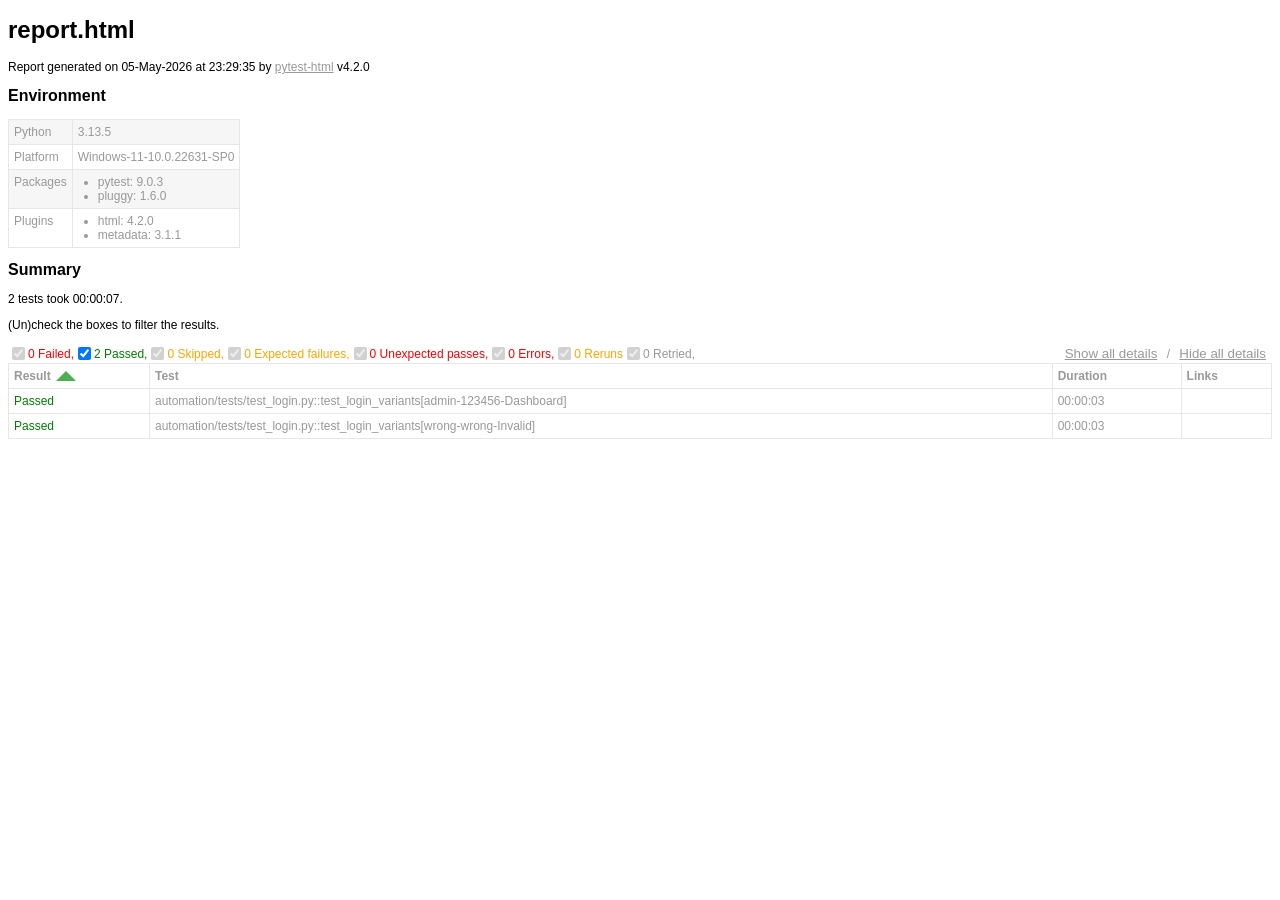
==== reports/report.html @ dd29841c "first commit" ====
<!DOCTYPE html>
<html>
  <head>
    <meta charset="utf-8"/>
    <title id="head-title">report.html</title>
      <style type="text/css">body {
  font-family: Helvetica, Arial, sans-serif;
  font-size: 12px;
  /* do not increase min-width as some may use split screens */
  min-width: 800px;
  color: #999;
}

h1 {
  font-size: 24px;
  color: black;
}

h2 {
  font-size: 16px;
  color: black;
}

p {
  color: black;
}

a {
  color: #999;
}

table {
  border-collapse: collapse;
}

/******************************
 * SUMMARY INFORMATION
 ******************************/
#environment td {
  padding: 5px;
  border: 1px solid #e6e6e6;
  vertical-align: top;
}
#environment tr:nth-child(odd) {
  background-color: #f6f6f6;
}
#environment ul {
  margin: 0;
  padding: 0 20px;
}

/******************************
 * TEST RESULT COLORS
 ******************************/
span.passed,
.passed .col-result {
  color: green;
}

span.skipped,
span.xfailed,
span.rerun,
.skipped .col-result,
.xfailed .col-result,
.rerun .col-result {
  color: orange;
}

span.error,
span.failed,
span.xpassed,
.error .col-result,
.failed .col-result,
.xpassed .col-result {
  color: red;
}

.col-links__extra {
  margin-right: 3px;
}

/******************************
 * RESULTS TABLE
 *
 * 1. Table Layout
 * 2. Extra
 * 3. Sorting items
 *
 ******************************/
/*------------------
 * 1. Table Layout
 *------------------*/
#results-table {
  border: 1px solid #e6e6e6;
  color: #999;
  font-size: 12px;
  width: 100%;
}
#results-table th,
#results-table td {
  padding: 5px;
  border: 1px solid #e6e6e6;
  text-align: left;
}
#results-table th {
  font-weight: bold;
}

/*------------------
 * 2. Extra
 *------------------*/
.logwrapper {
  max-height: 230px;
  overflow-y: scroll;
  background-color: #e6e6e6;
}
.logwrapper.expanded {
  max-height: none;
}
.logwrapper.expanded .logexpander:after {
  content: "collapse [-]";
}
.logwrapper .logexpander {
  z-index: 1;
  position: sticky;
  top: 10px;
  width: max-content;
  border: 1px solid;
  border-radius: 3px;
  padding: 5px 7px;
  margin: 10px 0 10px calc(100% - 80px);
  cursor: pointer;
  background-color: #e6e6e6;
}
.logwrapper .logexpander:after {
  content: "expand [+]";
}
.logwrapper .logexpander:hover {
  color: #000;
  border-color: #000;
}
.logwrapper .log {
  min-height: 40px;
  position: relative;
  top: -50px;
  height: calc(100% + 50px);
  border: 1px solid #e6e6e6;
  color: black;
  display: block;
  font-family: "Courier New", Courier, monospace;
  padding: 5px;
  padding-right: 80px;
  white-space: pre-wrap;
}

div.media {
  border: 1px solid #e6e6e6;
  float: right;
  height: 240px;
  margin: 0 5px;
  overflow: hidden;
  width: 320px;
}

.media-container {
  display: grid;
  grid-template-columns: 25px auto 25px;
  align-items: center;
  flex: 1 1;
  overflow: hidden;
  height: 200px;
}

.media-container--fullscreen {
  grid-template-columns: 0px auto 0px;
}

.media-container__nav--right,
.media-container__nav--left {
  text-align: center;
  cursor: pointer;
}

.media-container__viewport {
  cursor: pointer;
  text-align: center;
  height: inherit;
}
.media-container__viewport img,
.media-container__viewport video {
  object-fit: cover;
  width: 100%;
  max-height: 100%;
}

.media__name,
.media__counter {
  display: flex;
  flex-direction: row;
  justify-content: space-around;
  flex: 0 0 25px;
  align-items: center;
}

.collapsible td:not(.col-links) {
  cursor: pointer;
}
.collapsible td:not(.col-links):hover::after {
  color: #bbb;
  font-style: italic;
  cursor: pointer;
}

.col-result {
  width: 130px;
}
.col-result:hover::after {
  content: " (hide details)";
}

.col-result.collapsed:hover::after {
  content: " (show details)";
}

#environment-header h2:hover::after {
  content: " (hide details)";
  color: #bbb;
  font-style: italic;
  cursor: pointer;
  font-size: 12px;
}

#environment-header.collapsed h2:hover::after {
  content: " (show details)";
  color: #bbb;
  font-style: italic;
  cursor: pointer;
  font-size: 12px;
}

/*------------------
 * 3. Sorting items
 *------------------*/
.sortable {
  cursor: pointer;
}
.sortable.desc:after {
  content: " ";
  position: relative;
  left: 5px;
  bottom: -12.5px;
  border: 10px solid #4caf50;
  border-bottom: 0;
  border-left-color: transparent;
  border-right-color: transparent;
}
.sortable.asc:after {
  content: " ";
  position: relative;
  left: 5px;
  bottom: 12.5px;
  border: 10px solid #4caf50;
  border-top: 0;
  border-left-color: transparent;
  border-right-color: transparent;
}

.hidden, .summary__reload__button.hidden {
  display: none;
}

.summary__data {
  flex: 0 0 550px;
}
.summary__reload {
  flex: 1 1;
  display: flex;
  justify-content: center;
}
.summary__reload__button {
  flex: 0 0 300px;
  display: flex;
  color: white;
  font-weight: bold;
  background-color: #4caf50;
  text-align: center;
  justify-content: center;
  align-items: center;
  border-radius: 3px;
  cursor: pointer;
}
.summary__reload__button:hover {
  background-color: #46a049;
}
.summary__spacer {
  flex: 0 0 550px;
}

.controls {
  display: flex;
  justify-content: space-between;
}

.filters,
.collapse {
  display: flex;
  align-items: center;
}
.filters button,
.collapse button {
  color: #999;
  border: none;
  background: none;
  cursor: pointer;
  text-decoration: underline;
}
.filters button:hover,
.collapse button:hover {
  color: #ccc;
}

.filter__label {
  margin-right: 10px;
}

      </style>
    
  </head>
  <body>
    <h1 id="title">report.html</h1>
    <p>Report generated on 05-May-2026 at 23:29:35 by <a href="https://pypi.python.org/pypi/pytest-html">pytest-html</a>
        v4.2.0</p>
    <div id="environment-header">
      <h2>Environment</h2>
    </div>
    <table id="environment"></table>
    <!-- TEMPLATES -->
      <template id="template_environment_row">
      <tr>
        <td></td>
        <td></td>
      </tr>
    </template>
    <template id="template_results-table__body--empty">
      <tbody class="results-table-row">
        <tr id="not-found-message">
          <td colspan="4">No results found. Check the filters.</td>
        </tr>
      </tbody>
    </template>
    <template id="template_results-table__tbody">
      <tbody class="results-table-row">
        <tr class="collapsible">
        </tr>
        <tr class="extras-row">
          <td class="extra" colspan="4">
            <div class="extraHTML"></div>
            <div class="media">
              <div class="media-container">
                  <div class="media-container__nav--left">&lt;</div>
                  <div class="media-container__viewport">
                    <img src="" />
                    <video controls>
                      <source src="" type="video/mp4">
                    </video>
                  </div>
                  <div class="media-container__nav--right">&gt;</div>
                </div>
                <div class="media__name"></div>
                <div class="media__counter"></div>
            </div>
            <div class="logwrapper">
              <div class="logexpander"></div>
              <div class="log"></div>
            </div>
          </td>
        </tr>
      </tbody>
    </template>
    <!-- END TEMPLATES -->
    <div class="summary">
      <div class="summary__data">
        <h2>Summary</h2>
        <div class="additional-summary prefix">
        </div>
        <p class="run-count">2 tests took 00:00:07.</p>
        <p class="filter">(Un)check the boxes to filter the results.</p>
        <div class="summary__reload">
          <div class="summary__reload__button hidden" onclick="location.reload()">
            <div>There are still tests running. <br />Reload this page to get the latest results!</div>
          </div>
        </div>
        <div class="summary__spacer"></div>
        <div class="controls">
          <div class="filters">
            <input checked="true" class="filter" name="filter_checkbox" type="checkbox" data-test-result="failed" disabled>
            <span class="failed">0 Failed,</span>
            <input checked="true" class="filter" name="filter_checkbox" type="checkbox" data-test-result="passed" >
            <span class="passed">2 Passed,</span>
            <input checked="true" class="filter" name="filter_checkbox" type="checkbox" data-test-result="skipped" disabled>
            <span class="skipped">0 Skipped,</span>
            <input checked="true" class="filter" name="filter_checkbox" type="checkbox" data-test-result="xfailed" disabled>
            <span class="xfailed">0 Expected failures,</span>
            <input checked="true" class="filter" name="filter_checkbox" type="checkbox" data-test-result="xpassed" disabled>
            <span class="xpassed">0 Unexpected passes,</span>
            <input checked="true" class="filter" name="filter_checkbox" type="checkbox" data-test-result="error" disabled>
            <span class="error">0 Errors,</span>
            <input checked="true" class="filter" name="filter_checkbox" type="checkbox" data-test-result="rerun" disabled>
            <span class="rerun">0 Reruns</span>
            <input checked="true" class="filter" name="filter_checkbox" type="checkbox" data-test-result="retried" disabled>
            <span class="retried">0 Retried,</span>
          </div>
          <div class="collapse">
            <button id="show_all_details">Show all details</button>&nbsp;/&nbsp;<button id="hide_all_details">Hide all details</button>
          </div>
        </div>
      </div>
      <div class="additional-summary summary">
      </div>
      <div class="additional-summary postfix">
      </div>
    </div>
    <table id="results-table">
      <thead id="results-table-head">
        <tr>
          <th class="sortable" data-column-type="result">Result</th>
          <th class="sortable" data-column-type="testId">Test</th>
          <th class="sortable" data-column-type="duration">Duration</th>
          <th>Links</th>
        </tr>
      </thead>
    </table>
  <footer>
    <div id="data-container" data-jsonblob="{&#34;environment&#34;: {&#34;Python&#34;: &#34;3.13.5&#34;, &#34;Platform&#34;: &#34;Windows-11-10.0.22631-SP0&#34;, &#34;Packages&#34;: {&#34;pytest&#34;: &#34;9.0.3&#34;, &#34;pluggy&#34;: &#34;1.6.0&#34;}, &#34;Plugins&#34;: {&#34;html&#34;: &#34;4.2.0&#34;, &#34;metadata&#34;: &#34;3.1.1&#34;}}, &#34;tests&#34;: {&#34;automation/tests/test_login.py::test_login_variants[admin-123456-Dashboard]&#34;: [{&#34;extras&#34;: [], &#34;result&#34;: &#34;Passed&#34;, &#34;testId&#34;: &#34;automation/tests/test_login.py::test_login_variants[admin-123456-Dashboard]&#34;, &#34;duration&#34;: &#34;00:00:03&#34;, &#34;resultsTableRow&#34;: [&#34;&lt;td class=\&#34;col-result\&#34;&gt;Passed&lt;/td&gt;&#34;, &#34;&lt;td class=\&#34;col-testId\&#34;&gt;automation/tests/test_login.py::test_login_variants[admin-123456-Dashboard]&lt;/td&gt;&#34;, &#34;&lt;td class=\&#34;col-duration\&#34;&gt;00:00:03&lt;/td&gt;&#34;, &#34;&lt;td class=\&#34;col-links\&#34;&gt;&lt;/td&gt;&#34;], &#34;log&#34;: &#34;No log output captured.&#34;}], &#34;automation/tests/test_login.py::test_login_variants[wrong-wrong-Invalid]&#34;: [{&#34;extras&#34;: [], &#34;result&#34;: &#34;Passed&#34;, &#34;testId&#34;: &#34;automation/tests/test_login.py::test_login_variants[wrong-wrong-Invalid]&#34;, &#34;duration&#34;: &#34;00:00:03&#34;, &#34;resultsTableRow&#34;: [&#34;&lt;td class=\&#34;col-result\&#34;&gt;Passed&lt;/td&gt;&#34;, &#34;&lt;td class=\&#34;col-testId\&#34;&gt;automation/tests/test_login.py::test_login_variants[wrong-wrong-Invalid]&lt;/td&gt;&#34;, &#34;&lt;td class=\&#34;col-duration\&#34;&gt;00:00:03&lt;/td&gt;&#34;, &#34;&lt;td class=\&#34;col-links\&#34;&gt;&lt;/td&gt;&#34;], &#34;log&#34;: &#34;No log output captured.&#34;}]}, &#34;renderCollapsed&#34;: [&#34;passed&#34;], &#34;initialSort&#34;: &#34;result&#34;, &#34;title&#34;: &#34;report.html&#34;}"></div>
    <script>
      (function(){function r(e,n,t){function o(i,f){if(!n[i]){if(!e[i]){var c="function"==typeof require&&require;if(!f&&c)return c(i,!0);if(u)return u(i,!0);var a=new Error("Cannot find module '"+i+"'");throw a.code="MODULE_NOT_FOUND",a}var p=n[i]={exports:{}};e[i][0].call(p.exports,function(r){var n=e[i][1][r];return o(n||r)},p,p.exports,r,e,n,t)}return n[i].exports}for(var u="function"==typeof require&&require,i=0;i<t.length;i++)o(t[i]);return o}return r})()({1:[function(require,module,exports){
const { getCollapsedCategory, setCollapsedIds } = require('./storage.js')

class DataManager {
    setManager(data) {
        const collapsedCategories = [...getCollapsedCategory(data.renderCollapsed)]
        const collapsedIds = []
        const tests = Object.values(data.tests).flat().map((test, index) => {
            const collapsed = collapsedCategories.includes(test.result.toLowerCase())
            const id = `test_${index}`
            if (collapsed) {
                collapsedIds.push(id)
            }
            return {
                ...test,
                id,
                collapsed,
            }
        })
        const dataBlob = { ...data, tests }
        this.data = { ...dataBlob }
        this.renderData = { ...dataBlob }
        setCollapsedIds(collapsedIds)
    }

    get allData() {
        return { ...this.data }
    }

    resetRender() {
        this.renderData = { ...this.data }
    }

    setRender(data) {
        this.renderData.tests = [...data]
    }

    toggleCollapsedItem(id) {
        this.renderData.tests = this.renderData.tests.map((test) =>
            test.id === id ? { ...test, collapsed: !test.collapsed } : test,
        )
    }

    set allCollapsed(collapsed) {
        this.renderData = { ...this.renderData, tests: [...this.renderData.tests.map((test) => (
            { ...test, collapsed }
        ))] }
    }

    get testSubset() {
        return [...this.renderData.tests]
    }

    get environment() {
        return this.renderData.environment
    }

    get initialSort() {
        return this.data.initialSort
    }
}

module.exports = {
    manager: new DataManager(),
}

},{"./storage.js":8}],2:[function(require,module,exports){
const mediaViewer = require('./mediaviewer.js')
const templateEnvRow = document.getElementById('template_environment_row')
const templateResult = document.getElementById('template_results-table__tbody')

function htmlToElements(html) {
    const temp = document.createElement('template')
    temp.innerHTML = html
    return temp.content.childNodes
}

const find = (selector, elem) => {
    if (!elem) {
        elem = document
    }
    return elem.querySelector(selector)
}

const findAll = (selector, elem) => {
    if (!elem) {
        elem = document
    }
    return [...elem.querySelectorAll(selector)]
}

const dom = {
    getStaticRow: (key, value) => {
        const envRow = templateEnvRow.content.cloneNode(true)
        const isObj = typeof value === 'object' && value !== null
        const values = isObj ? Object.keys(value).map((k) => `${k}: ${value[k]}`) : null

        const valuesElement = htmlToElements(
            values ? `<ul>${values.map((val) => `<li>${val}</li>`).join('')}<ul>` : `<div>${value}</div>`)[0]
        const td = findAll('td', envRow)
        td[0].textContent = key
        td[1].appendChild(valuesElement)

        return envRow
    },
    getResultTBody: ({ testId, id, log, extras, resultsTableRow, tableHtml, result, collapsed }) => {
        const resultBody = templateResult.content.cloneNode(true)
        resultBody.querySelector('tbody').classList.add(result.toLowerCase())
        resultBody.querySelector('tbody').id = testId
        resultBody.querySelector('.collapsible').dataset.id = id

        resultsTableRow.forEach((html) => {
            const t = document.createElement('template')
            t.innerHTML = html
            resultBody.querySelector('.collapsible').appendChild(t.content)
        })

        if (log) {
            // Wrap lines starting with "E" with span.error to color those lines red
            const wrappedLog = log.replace(/^E.*$/gm, (match) => `<span class="error">${match}</span>`)
            resultBody.querySelector('.log').innerHTML = wrappedLog
        } else {
            resultBody.querySelector('.log').remove()
        }

        if (collapsed) {
            resultBody.querySelector('.collapsible > .col-result')?.classList.add('collapsed')
            resultBody.querySelector('.extras-row').classList.add('hidden')
        } else {
            resultBody.querySelector('.collapsible > .col-result')?.classList.remove('collapsed')
        }

        const media = []
        extras?.forEach(({ name, format_type, content }) => {
            if (['image', 'video'].includes(format_type)) {
                media.push({ path: content, name, format_type })
            }

            if (format_type === 'html') {
                resultBody.querySelector('.extraHTML').insertAdjacentHTML('beforeend', `<div>${content}</div>`)
            }
        })
        mediaViewer.setup(resultBody, media)

        // Add custom html from the pytest_html_results_table_html hook
        tableHtml?.forEach((item) => {
            resultBody.querySelector('td[class="extra"]').insertAdjacentHTML('beforeend', item)
        })

        return resultBody
    },
}

module.exports = {
    dom,
    htmlToElements,
    find,
    findAll,
}

},{"./mediaviewer.js":6}],3:[function(require,module,exports){
const { manager } = require('./datamanager.js')
const { doSort } = require('./sort.js')
const storageModule = require('./storage.js')

const getFilteredSubSet = (filter) =>
    manager.allData.tests.filter(({ result }) => filter.includes(result.toLowerCase()))

const doInitFilter = () => {
    const currentFilter = storageModule.getVisible()
    const filteredSubset = getFilteredSubSet(currentFilter)
    manager.setRender(filteredSubset)
}

const doFilter = (type, show) => {
    if (show) {
        storageModule.showCategory(type)
    } else {
        storageModule.hideCategory(type)
    }

    const currentFilter = storageModule.getVisible()
    const filteredSubset = getFilteredSubSet(currentFilter)
    manager.setRender(filteredSubset)

    const sortColumn = storageModule.getSort()
    doSort(sortColumn, true)
}

module.exports = {
    doFilter,
    doInitFilter,
}

},{"./datamanager.js":1,"./sort.js":7,"./storage.js":8}],4:[function(require,module,exports){
const { redraw, bindEvents, renderStatic } = require('./main.js')
const { doInitFilter } = require('./filter.js')
const { doInitSort } = require('./sort.js')
const { manager } = require('./datamanager.js')
const data = JSON.parse(document.getElementById('data-container').dataset.jsonblob)

function init() {
    manager.setManager(data)
    doInitFilter()
    doInitSort()
    renderStatic()
    redraw()
    bindEvents()
}

init()

},{"./datamanager.js":1,"./filter.js":3,"./main.js":5,"./sort.js":7}],5:[function(require,module,exports){
const { dom, find, findAll } = require('./dom.js')
const { manager } = require('./datamanager.js')
const { doSort } = require('./sort.js')
const { doFilter } = require('./filter.js')
const {
    getVisible,
    getCollapsedIds,
    setCollapsedIds,
    getSort,
    getSortDirection,
    possibleFilters,
} = require('./storage.js')

const removeChildren = (node) => {
    while (node.firstChild) {
        node.removeChild(node.firstChild)
    }
}

const renderStatic = () => {
    const renderEnvironmentTable = () => {
        const environment = manager.environment
        const rows = Object.keys(environment).map((key) => dom.getStaticRow(key, environment[key]))
        const table = document.getElementById('environment')
        removeChildren(table)
        rows.forEach((row) => table.appendChild(row))
    }
    renderEnvironmentTable()
}

const addItemToggleListener = (elem) => {
    elem.addEventListener('click', ({ target }) => {
        const id = target.parentElement.dataset.id
        manager.toggleCollapsedItem(id)

        const collapsedIds = getCollapsedIds()
        if (collapsedIds.includes(id)) {
            const updated = collapsedIds.filter((item) => item !== id)
            setCollapsedIds(updated)
        } else {
            collapsedIds.push(id)
            setCollapsedIds(collapsedIds)
        }
        redraw()
    })
}

const renderContent = (tests) => {
    const sortAttr = getSort(manager.initialSort)
    const sortAsc = JSON.parse(getSortDirection())
    const rows = tests.map(dom.getResultTBody)
    const table = document.getElementById('results-table')
    const tableHeader = document.getElementById('results-table-head')

    const newTable = document.createElement('table')
    newTable.id = 'results-table'

    // remove all sorting classes and set the relevant
    findAll('.sortable', tableHeader).forEach((elem) => elem.classList.remove('asc', 'desc'))
    tableHeader.querySelector(`.sortable[data-column-type="${sortAttr}"]`)?.classList.add(sortAsc ? 'desc' : 'asc')
    newTable.appendChild(tableHeader)

    if (!rows.length) {
        const emptyTable = document.getElementById('template_results-table__body--empty').content.cloneNode(true)
        newTable.appendChild(emptyTable)
    } else {
        rows.forEach((row) => {
            if (!!row) {
                findAll('.collapsible td:not(.col-links', row).forEach(addItemToggleListener)
                find('.logexpander', row).addEventListener('click',
                    (evt) => evt.target.parentNode.classList.toggle('expanded'),
                )
                newTable.appendChild(row)
            }
        })
    }

    table.replaceWith(newTable)
}

const renderDerived = () => {
    const currentFilter = getVisible()
    possibleFilters.forEach((result) => {
        const input = document.querySelector(`input[data-test-result="${result}"]`)
        input.checked = currentFilter.includes(result)
    })
}

const bindEvents = () => {
    const filterColumn = (evt) => {
        const { target: element } = evt
        const { testResult } = element.dataset

        doFilter(testResult, element.checked)
        const collapsedIds = getCollapsedIds()
        const updated = manager.renderData.tests.map((test) => {
            return {
                ...test,
                collapsed: collapsedIds.includes(test.id),
            }
        })
        manager.setRender(updated)
        redraw()
    }

    const header = document.getElementById('environment-header')
    header.addEventListener('click', () => {
        const table = document.getElementById('environment')
        table.classList.toggle('hidden')
        header.classList.toggle('collapsed')
    })

    findAll('input[name="filter_checkbox"]').forEach((elem) => {
        elem.addEventListener('click', filterColumn)
    })

    findAll('.sortable').forEach((elem) => {
        elem.addEventListener('click', (evt) => {
            const { target: element } = evt
            const { columnType } = element.dataset
            doSort(columnType)
            redraw()
        })
    })

    document.getElementById('show_all_details').addEventListener('click', () => {
        manager.allCollapsed = false
        setCollapsedIds([])
        redraw()
    })
    document.getElementById('hide_all_details').addEventListener('click', () => {
        manager.allCollapsed = true
        const allIds = manager.renderData.tests.map((test) => test.id)
        setCollapsedIds(allIds)
        redraw()
    })
}

const redraw = () => {
    const { testSubset } = manager

    renderContent(testSubset)
    renderDerived()
}

module.exports = {
    redraw,
    bindEvents,
    renderStatic,
}

},{"./datamanager.js":1,"./dom.js":2,"./filter.js":3,"./sort.js":7,"./storage.js":8}],6:[function(require,module,exports){
class MediaViewer {
    constructor(assets) {
        this.assets = assets
        this.index = 0
    }

    nextActive() {
        this.index = this.index === this.assets.length - 1 ? 0 : this.index + 1
        return [this.activeFile, this.index]
    }

    prevActive() {
        this.index = this.index === 0 ? this.assets.length - 1 : this.index -1
        return [this.activeFile, this.index]
    }

    get currentIndex() {
        return this.index
    }

    get activeFile() {
        return this.assets[this.index]
    }
}


const setup = (resultBody, assets) => {
    if (!assets.length) {
        resultBody.querySelector('.media').classList.add('hidden')
        return
    }

    const mediaViewer = new MediaViewer(assets)
    const container = resultBody.querySelector('.media-container')
    const leftArrow = resultBody.querySelector('.media-container__nav--left')
    const rightArrow = resultBody.querySelector('.media-container__nav--right')
    const mediaName = resultBody.querySelector('.media__name')
    const counter = resultBody.querySelector('.media__counter')
    const imageEl = resultBody.querySelector('img')
    const sourceEl = resultBody.querySelector('source')
    const videoEl = resultBody.querySelector('video')

    const setImg = (media, index) => {
        if (media?.format_type === 'image') {
            imageEl.src = media.path

            imageEl.classList.remove('hidden')
            videoEl.classList.add('hidden')
        } else if (media?.format_type === 'video') {
            sourceEl.src = media.path

            videoEl.classList.remove('hidden')
            imageEl.classList.add('hidden')
        }

        mediaName.innerText = media?.name
        counter.innerText = `${index + 1} / ${assets.length}`
    }
    setImg(mediaViewer.activeFile, mediaViewer.currentIndex)

    const moveLeft = () => {
        const [media, index] = mediaViewer.prevActive()
        setImg(media, index)
    }
    const doRight = () => {
        const [media, index] = mediaViewer.nextActive()
        setImg(media, index)
    }
    const openImg = () => {
        window.open(mediaViewer.activeFile.path, '_blank')
    }
    if (assets.length === 1) {
        container.classList.add('media-container--fullscreen')
    } else {
        leftArrow.addEventListener('click', moveLeft)
        rightArrow.addEventListener('click', doRight)
    }
    imageEl.addEventListener('click', openImg)
}

module.exports = {
    setup,
}

},{}],7:[function(require,module,exports){
const { manager } = require('./datamanager.js')
const storageModule = require('./storage.js')

const genericSort = (list, key, ascending, customOrder) => {
    let sorted
    if (customOrder) {
        sorted = list.sort((a, b) => {
            const aValue = a.result.toLowerCase()
            const bValue = b.result.toLowerCase()

            const aIndex = customOrder.findIndex((item) => item.toLowerCase() === aValue)
            const bIndex = customOrder.findIndex((item) => item.toLowerCase() === bValue)

            // Compare the indices to determine the sort order
            return aIndex - bIndex
        })
    } else {
        sorted = list.sort((a, b) => a[key] === b[key] ? 0 : a[key] > b[key] ? 1 : -1)
    }

    if (ascending) {
        sorted.reverse()
    }
    return sorted
}

const durationSort = (list, ascending) => {
    const parseDuration = (duration) => {
        if (duration.includes(':')) {
            // If it's in the format "HH:mm:ss"
            const [hours, minutes, seconds] = duration.split(':').map(Number)
            return (hours * 3600 + minutes * 60 + seconds) * 1000
        } else {
            // If it's in the format "nnn ms"
            return parseInt(duration)
        }
    }
    const sorted = list.sort((a, b) => parseDuration(a['duration']) - parseDuration(b['duration']))
    if (ascending) {
        sorted.reverse()
    }
    return sorted
}

const doInitSort = () => {
    const type = storageModule.getSort(manager.initialSort)
    const ascending = storageModule.getSortDirection()
    const list = manager.testSubset
    const initialOrder = ['Error', 'Failed', 'Rerun', 'XFailed', 'XPassed', 'Skipped', 'Passed']

    storageModule.setSort(type)
    storageModule.setSortDirection(ascending)

    if (type?.toLowerCase() === 'original') {
        manager.setRender(list)
    } else {
        let sortedList
        switch (type) {
        case 'duration':
            sortedList = durationSort(list, ascending)
            break
        case 'result':
            sortedList = genericSort(list, type, ascending, initialOrder)
            break
        default:
            sortedList = genericSort(list, type, ascending)
            break
        }
        manager.setRender(sortedList)
    }
}

const doSort = (type, skipDirection) => {
    const newSortType = storageModule.getSort(manager.initialSort) !== type
    const currentAsc = storageModule.getSortDirection()
    let ascending
    if (skipDirection) {
        ascending = currentAsc
    } else {
        ascending = newSortType ? false : !currentAsc
    }
    storageModule.setSort(type)
    storageModule.setSortDirection(ascending)

    const list = manager.testSubset
    const sortedList = type === 'duration' ? durationSort(list, ascending) : genericSort(list, type, ascending)
    manager.setRender(sortedList)
}

module.exports = {
    doInitSort,
    doSort,
}

},{"./datamanager.js":1,"./storage.js":8}],8:[function(require,module,exports){
const possibleFilters = [
    'passed',
    'skipped',
    'failed',
    'error',
    'xfailed',
    'xpassed',
    'rerun',
]

const getVisible = () => {
    const url = new URL(window.location.href)
    const settings = new URLSearchParams(url.search).get('visible')
    const lower = (item) => {
        const lowerItem = item.toLowerCase()
        if (possibleFilters.includes(lowerItem)) {
            return lowerItem
        }
        return null
    }
    return settings === null ?
        possibleFilters :
        [...new Set(settings?.split(',').map(lower).filter((item) => item))]
}

const hideCategory = (categoryToHide) => {
    const url = new URL(window.location.href)
    const visibleParams = new URLSearchParams(url.search).get('visible')
    const currentVisible = visibleParams ? visibleParams.split(',') : [...possibleFilters]
    const settings = [...new Set(currentVisible)].filter((f) => f !== categoryToHide).join(',')

    url.searchParams.set('visible', settings)
    window.history.pushState({}, null, unescape(url.href))
}

const showCategory = (categoryToShow) => {
    if (typeof window === 'undefined') {
        return
    }
    const url = new URL(window.location.href)
    const currentVisible = new URLSearchParams(url.search).get('visible')?.split(',').filter(Boolean) ||
        [...possibleFilters]
    const settings = [...new Set([categoryToShow, ...currentVisible])]
    const noFilter = possibleFilters.length === settings.length || !settings.length

    noFilter ? url.searchParams.delete('visible') : url.searchParams.set('visible', settings.join(','))
    window.history.pushState({}, null, unescape(url.href))
}

const getSort = (initialSort) => {
    const url = new URL(window.location.href)
    let sort = new URLSearchParams(url.search).get('sort')
    if (!sort) {
        sort = initialSort || 'result'
    }
    return sort
}

const setSort = (type) => {
    const url = new URL(window.location.href)
    url.searchParams.set('sort', type)
    window.history.pushState({}, null, unescape(url.href))
}

const getCollapsedCategory = (renderCollapsed) => {
    let categories
    if (typeof window !== 'undefined') {
        const url = new URL(window.location.href)
        const collapsedItems = new URLSearchParams(url.search).get('collapsed')
        switch (true) {
        case !renderCollapsed && collapsedItems === null:
            categories = ['passed']
            break
        case collapsedItems?.length === 0 || /^["']{2}$/.test(collapsedItems):
            categories = []
            break
        case /^all$/.test(collapsedItems) || collapsedItems === null && /^all$/.test(renderCollapsed):
            categories = [...possibleFilters]
            break
        default:
            categories = collapsedItems?.split(',').map((item) => item.toLowerCase()) || renderCollapsed
            break
        }
    } else {
        categories = []
    }
    return categories
}

const getSortDirection = () => JSON.parse(sessionStorage.getItem('sortAsc')) || false
const setSortDirection = (ascending) => sessionStorage.setItem('sortAsc', ascending)

const getCollapsedIds = () => JSON.parse(sessionStorage.getItem('collapsedIds')) || []
const setCollapsedIds = (list) => sessionStorage.setItem('collapsedIds', JSON.stringify(list))

module.exports = {
    getVisible,
    hideCategory,
    showCategory,
    getCollapsedIds,
    setCollapsedIds,
    getSort,
    setSort,
    getSortDirection,
    setSortDirection,
    getCollapsedCategory,
    possibleFilters,
}

},{}]},{},[4]);
    </script>
  </footer>
  </body>
</html>
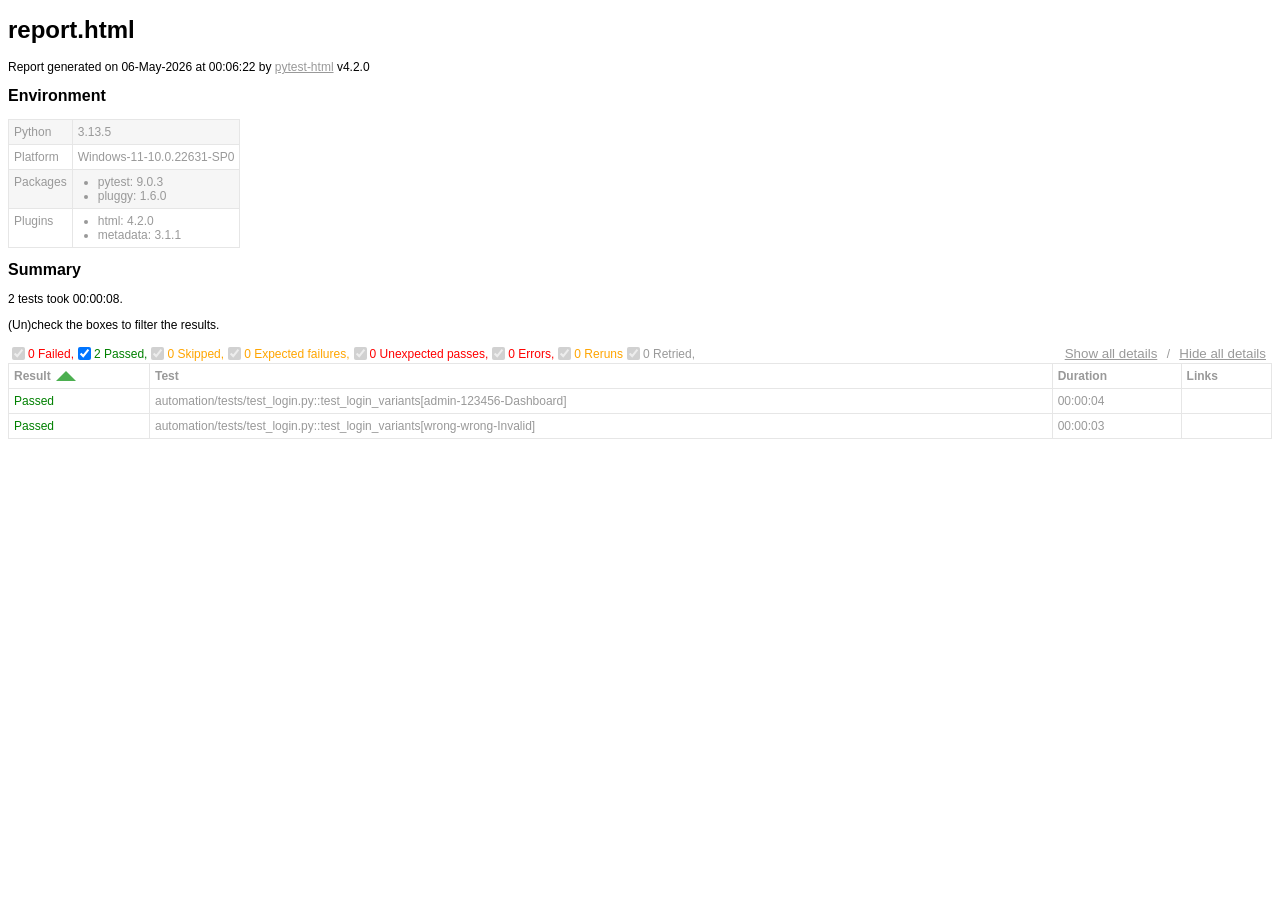
==== commit d5e3cdef: "add readme file" ====
--- a/reports/report.html
+++ b/reports/report.html
@@ -328,7 +328,7 @@
   </head>
   <body>
     <h1 id="title">report.html</h1>
-    <p>Report generated on 05-May-2026 at 23:29:35 by <a href="https://pypi.python.org/pypi/pytest-html">pytest-html</a>
+    <p>Report generated on 06-May-2026 at 00:06:22 by <a href="https://pypi.python.org/pypi/pytest-html">pytest-html</a>
         v4.2.0</p>
     <div id="environment-header">
       <h2>Environment</h2>
@@ -383,7 +383,7 @@
         <h2>Summary</h2>
         <div class="additional-summary prefix">
         </div>
-        <p class="run-count">2 tests took 00:00:07.</p>
+        <p class="run-count">2 tests took 00:00:08.</p>
         <p class="filter">(Un)check the boxes to filter the results.</p>
         <div class="summary__reload">
           <div class="summary__reload__button hidden" onclick="location.reload()">
@@ -431,7 +431,7 @@
       </thead>
     </table>
   <footer>
-    <div id="data-container" data-jsonblob="{&#34;environment&#34;: {&#34;Python&#34;: &#34;3.13.5&#34;, &#34;Platform&#34;: &#34;Windows-11-10.0.22631-SP0&#34;, &#34;Packages&#34;: {&#34;pytest&#34;: &#34;9.0.3&#34;, &#34;pluggy&#34;: &#34;1.6.0&#34;}, &#34;Plugins&#34;: {&#34;html&#34;: &#34;4.2.0&#34;, &#34;metadata&#34;: &#34;3.1.1&#34;}}, &#34;tests&#34;: {&#34;automation/tests/test_login.py::test_login_variants[admin-123456-Dashboard]&#34;: [{&#34;extras&#34;: [], &#34;result&#34;: &#34;Passed&#34;, &#34;testId&#34;: &#34;automation/tests/test_login.py::test_login_variants[admin-123456-Dashboard]&#34;, &#34;duration&#34;: &#34;00:00:03&#34;, &#34;resultsTableRow&#34;: [&#34;&lt;td class=\&#34;col-result\&#34;&gt;Passed&lt;/td&gt;&#34;, &#34;&lt;td class=\&#34;col-testId\&#34;&gt;automation/tests/test_login.py::test_login_variants[admin-123456-Dashboard]&lt;/td&gt;&#34;, &#34;&lt;td class=\&#34;col-duration\&#34;&gt;00:00:03&lt;/td&gt;&#34;, &#34;&lt;td class=\&#34;col-links\&#34;&gt;&lt;/td&gt;&#34;], &#34;log&#34;: &#34;No log output captured.&#34;}], &#34;automation/tests/test_login.py::test_login_variants[wrong-wrong-Invalid]&#34;: [{&#34;extras&#34;: [], &#34;result&#34;: &#34;Passed&#34;, &#34;testId&#34;: &#34;automation/tests/test_login.py::test_login_variants[wrong-wrong-Invalid]&#34;, &#34;duration&#34;: &#34;00:00:03&#34;, &#34;resultsTableRow&#34;: [&#34;&lt;td class=\&#34;col-result\&#34;&gt;Passed&lt;/td&gt;&#34;, &#34;&lt;td class=\&#34;col-testId\&#34;&gt;automation/tests/test_login.py::test_login_variants[wrong-wrong-Invalid]&lt;/td&gt;&#34;, &#34;&lt;td class=\&#34;col-duration\&#34;&gt;00:00:03&lt;/td&gt;&#34;, &#34;&lt;td class=\&#34;col-links\&#34;&gt;&lt;/td&gt;&#34;], &#34;log&#34;: &#34;No log output captured.&#34;}]}, &#34;renderCollapsed&#34;: [&#34;passed&#34;], &#34;initialSort&#34;: &#34;result&#34;, &#34;title&#34;: &#34;report.html&#34;}"></div>
+    <div id="data-container" data-jsonblob="{&#34;environment&#34;: {&#34;Python&#34;: &#34;3.13.5&#34;, &#34;Platform&#34;: &#34;Windows-11-10.0.22631-SP0&#34;, &#34;Packages&#34;: {&#34;pytest&#34;: &#34;9.0.3&#34;, &#34;pluggy&#34;: &#34;1.6.0&#34;}, &#34;Plugins&#34;: {&#34;html&#34;: &#34;4.2.0&#34;, &#34;metadata&#34;: &#34;3.1.1&#34;}}, &#34;tests&#34;: {&#34;automation/tests/test_login.py::test_login_variants[admin-123456-Dashboard]&#34;: [{&#34;extras&#34;: [], &#34;result&#34;: &#34;Passed&#34;, &#34;testId&#34;: &#34;automation/tests/test_login.py::test_login_variants[admin-123456-Dashboard]&#34;, &#34;duration&#34;: &#34;00:00:04&#34;, &#34;resultsTableRow&#34;: [&#34;&lt;td class=\&#34;col-result\&#34;&gt;Passed&lt;/td&gt;&#34;, &#34;&lt;td class=\&#34;col-testId\&#34;&gt;automation/tests/test_login.py::test_login_variants[admin-123456-Dashboard]&lt;/td&gt;&#34;, &#34;&lt;td class=\&#34;col-duration\&#34;&gt;00:00:04&lt;/td&gt;&#34;, &#34;&lt;td class=\&#34;col-links\&#34;&gt;&lt;/td&gt;&#34;], &#34;log&#34;: &#34;No log output captured.&#34;}], &#34;automation/tests/test_login.py::test_login_variants[wrong-wrong-Invalid]&#34;: [{&#34;extras&#34;: [], &#34;result&#34;: &#34;Passed&#34;, &#34;testId&#34;: &#34;automation/tests/test_login.py::test_login_variants[wrong-wrong-Invalid]&#34;, &#34;duration&#34;: &#34;00:00:03&#34;, &#34;resultsTableRow&#34;: [&#34;&lt;td class=\&#34;col-result\&#34;&gt;Passed&lt;/td&gt;&#34;, &#34;&lt;td class=\&#34;col-testId\&#34;&gt;automation/tests/test_login.py::test_login_variants[wrong-wrong-Invalid]&lt;/td&gt;&#34;, &#34;&lt;td class=\&#34;col-duration\&#34;&gt;00:00:03&lt;/td&gt;&#34;, &#34;&lt;td class=\&#34;col-links\&#34;&gt;&lt;/td&gt;&#34;], &#34;log&#34;: &#34;No log output captured.&#34;}]}, &#34;renderCollapsed&#34;: [&#34;passed&#34;], &#34;initialSort&#34;: &#34;result&#34;, &#34;title&#34;: &#34;report.html&#34;}"></div>
     <script>
       (function(){function r(e,n,t){function o(i,f){if(!n[i]){if(!e[i]){var c="function"==typeof require&&require;if(!f&&c)return c(i,!0);if(u)return u(i,!0);var a=new Error("Cannot find module '"+i+"'");throw a.code="MODULE_NOT_FOUND",a}var p=n[i]={exports:{}};e[i][0].call(p.exports,function(r){var n=e[i][1][r];return o(n||r)},p,p.exports,r,e,n,t)}return n[i].exports}for(var u="function"==typeof require&&require,i=0;i<t.length;i++)o(t[i]);return o}return r})()({1:[function(require,module,exports){
 const { getCollapsedCategory, setCollapsedIds } = require('./storage.js')
